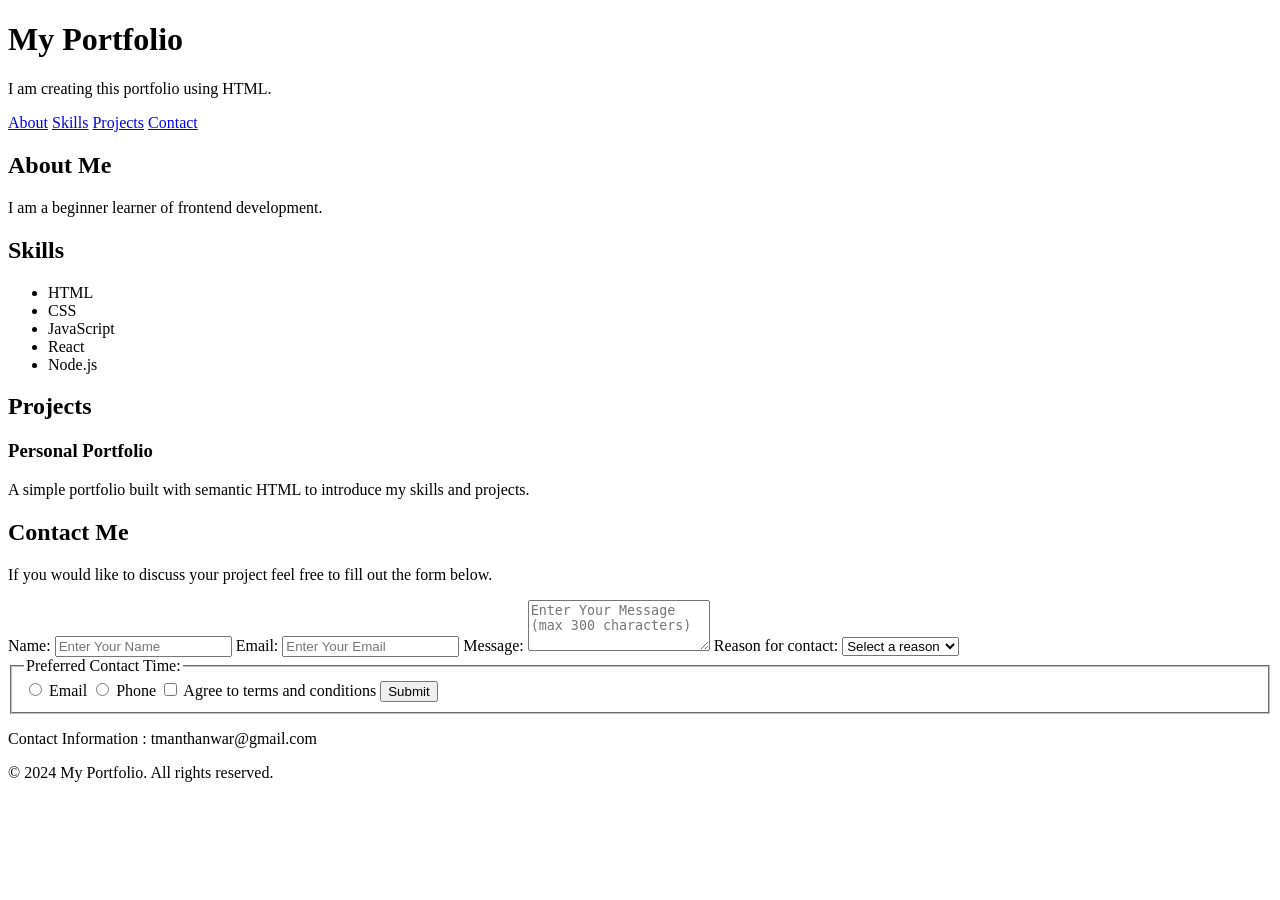
==== semantic.html @ 3df35e40 "Add HTML practice files - scaler course" ====
<!DOCTYPE html>
<html lang="en">
<head>
    <meta charset="UTF-8">
    <meta name="viewport" content="width=device-width, initial-scale=1.0">
    <link rel="stylesheet" href="style.css">
    <title>StackFolio</title>
</head>
<body>
    <header>
        <h1>My Portfolio</h1>
        <p>I am creating this portfolio using HTML.</p>
    </header>
    <nav>
            
                <a href="#about">About</a>
                <a href="#skills">Skills</a>
                <a href="#projects">Projects</a>
                <a href="#contact">Contact</a>
            
        </nav>
    <main>
        <section id="about" class="section-card">
            <h2>About Me</h2>
            <p>I am a beginner learner of frontend development.</p>
        </section>
        <section id="skills" class="section-card">
            <h2>Skills</h2>
            <ul>
                <li>HTML</li>
                <li>CSS</li>
                <li>JavaScript</li>
                <li>React </li>
                <li>Node.js</li>
            </ul>
        </section>

        <section id="projects" class="section-card">
            <h2>Projects</h2>
            <article>
                <h3>Personal Portfolio</h3>
                <p>A simple portfolio built with semantic HTML to introduce my skills and projects.</p>
            </article>
        </section>

        <section id="contact" class="section-card">
            <h2>Contact Me</h2>
            <p>
                If you would like to discuss your project 
                feel free to fill out the form below.
            </p>

            <form action="#" method="post">
                <label for="name">Name:</label>
                <input type="text" id="name" name="name" required placeholder="Enter Your Name">
                
                <label for="email">Email:</label>
                <input type="email" id="emails" name="email" required placeholder="Enter Your Email">
               
                <label for="message">Message:</label>
                <textarea id="message" name="message" required rows="3" maxlength="300" placeholder="Enter Your Message (max 300 characters)"></textarea>
               
                <label for="reason">Reason for contact:</label>
                <select id="reason" name="reason" required>
                    <option value="">Select a reason</option>
                    <option value="collaboration">Collaboration</option>
                    <option value="project">Project</option>
                    <option value="job">Job Opportunity</option>
                    <option value="general">General Inquiry</option>
                </select>
                <fieldset>
                    <legend>Preferred Contact Time:</legend>
                    <input type="radio" id="contact-email" name="contact-method" value="contact-email" required>
                    <label for="contact-email">Email</label>
                    <input type="radio" id="contact-phone" name="contact-method" value="contact-phone">
                    <label for="contact-phone">Phone</label>
                    <input type="checkbox" id="subscribe" name="subscribe">
                    <label for="subscribe">Agree to terms and conditions</label>
                    <button type="submit">Submit</button>
                </fieldset>                
            </form>
            
        </section>
    </main>
    <footer>
        <p>Contact Information : tmanthanwar@gmail.com</p>
        <p>&copy; 2024 My Portfolio. All rights reserved.</p>
    </footer>
</body>
</html>
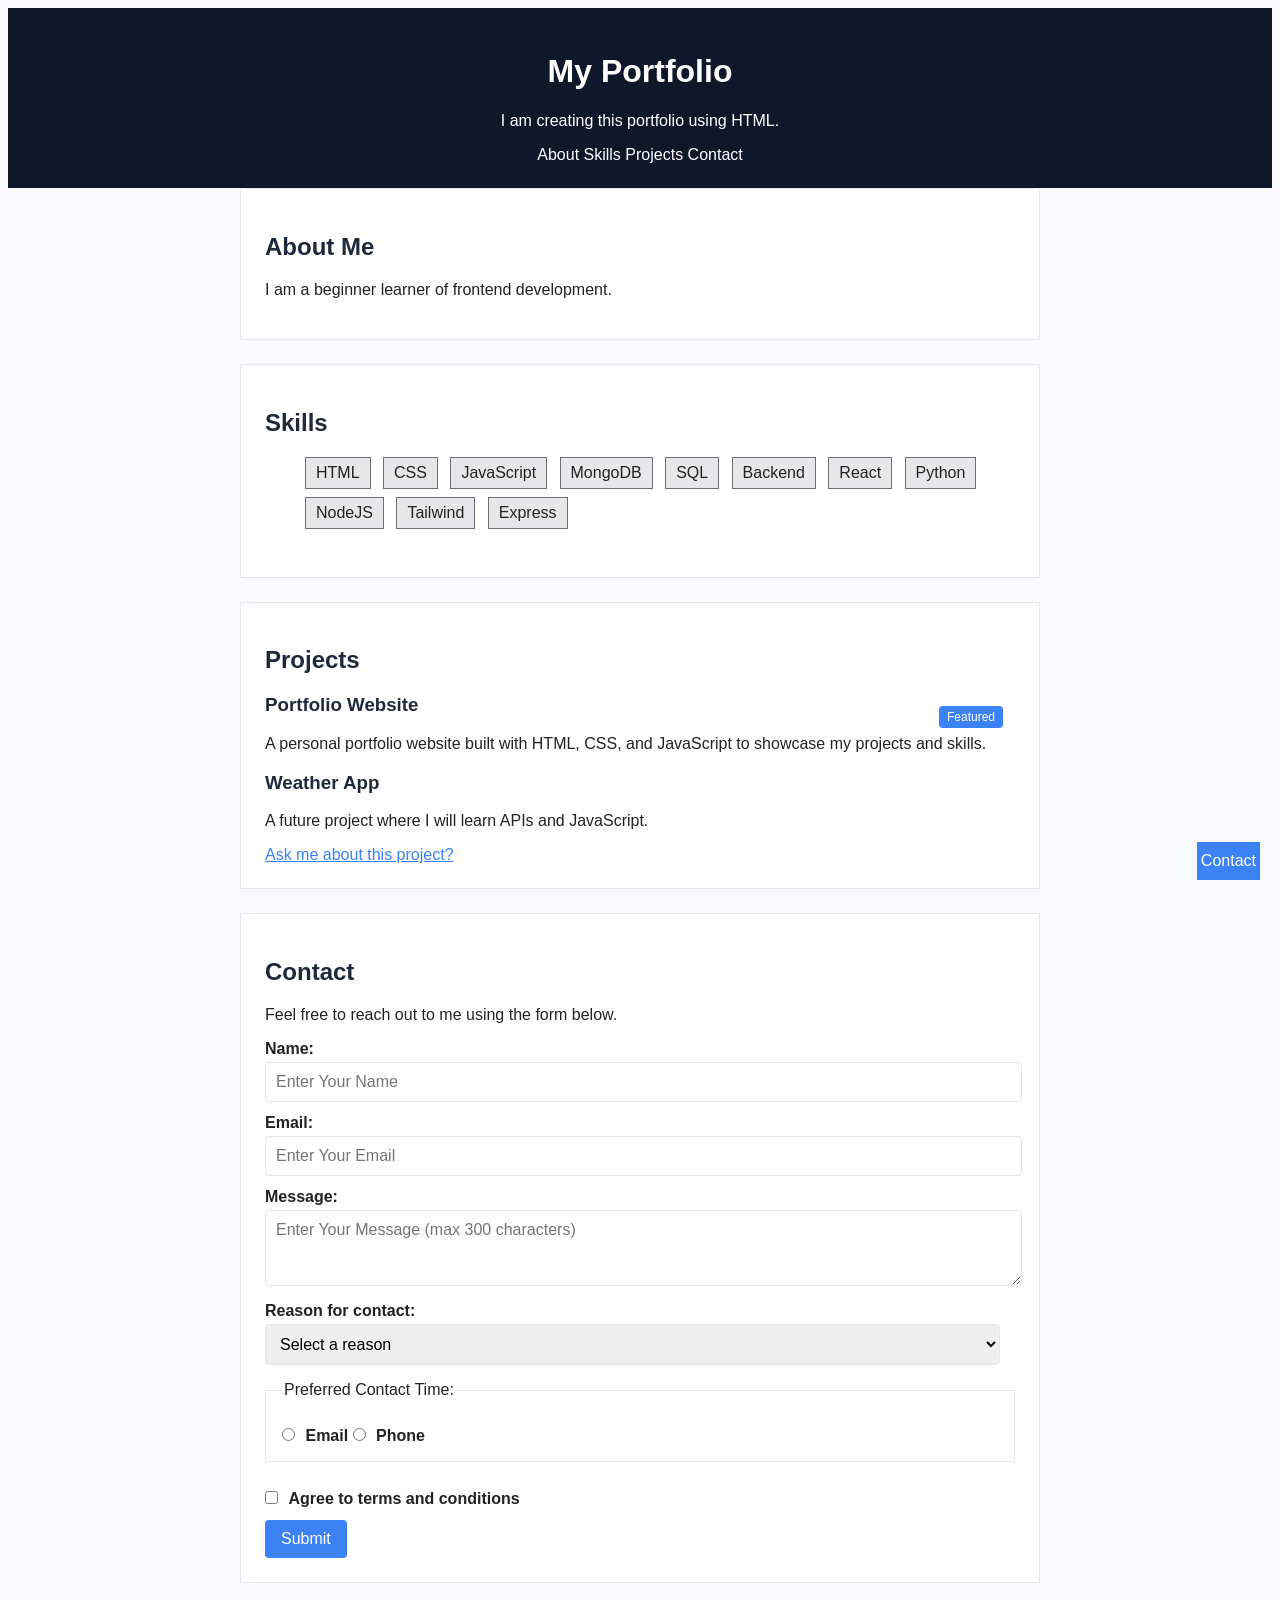
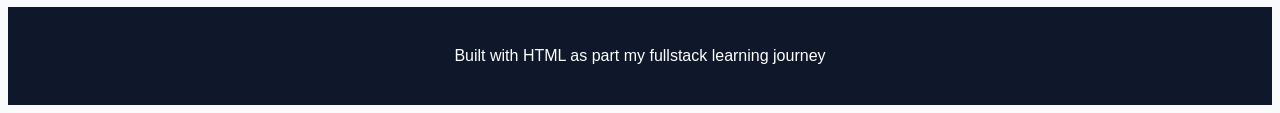
==== commit 1b9cda9e: "changes in html and apply css to that changes" ====
--- a/semantic.html
+++ b/semantic.html
@@ -7,11 +7,10 @@
     <title>StackFolio</title>
 </head>
 <body>
-    <header>
+    <header class="site-header">
         <h1>My Portfolio</h1>
         <p>I am creating this portfolio using HTML.</p>
-    </header>
-    <nav>
+        <nav>
             
                 <a href="#about">About</a>
                 <a href="#skills">Skills</a>
@@ -19,6 +18,8 @@
                 <a href="#contact">Contact</a>
             
         </nav>
+    </header>
+    
     <main>
         <section id="about" class="section-card">
             <h2>About Me</h2>
@@ -30,25 +31,38 @@
                 <li>HTML</li>
                 <li>CSS</li>
                 <li>JavaScript</li>
-                <li>React </li>
-                <li>Node.js</li>
+                <li>MongoDB</li>
+                <li>SQL</li>
+                <li>Backend</li>
+                <li>React</li>
+                <li>Python</li>
+                <li>NodeJS</li>
+                <li>Tailwind</li>
+                <li>Express</li>
             </ul>
         </section>
 
         <section id="projects" class="section-card">
             <h2>Projects</h2>
-            <article>
-                <h3>Personal Portfolio</h3>
-                <p>A simple portfolio built with semantic HTML to introduce my skills and projects.</p>
-            </article>
+            <div class="project-card">
+                <article class="project-card featured-project">
+                    <span class="project-status">Featured</span>
+                    <h3>Portfolio Website</h3>
+                    <p>A personal portfolio website built with HTML, CSS, and JavaScript to showcase my projects and skills.</p>
+                </article>
+
+                <article class="project-card featured-project">
+                    <h3>Weather App</h3>
+                    <p>A future project where I will learn APIs and JavaScript.</p>
+                    <a href="#contact">Ask me about this project?</a>
+                </article>
+            </div>
         </section>
 
         <section id="contact" class="section-card">
-            <h2>Contact Me</h2>
-            <p>
-                If you would like to discuss your project 
-                feel free to fill out the form below.
-            </p>
+            <h2>Contact</h2>
+
+            <p>Feel free to reach out to me using the form below.</p>
 
             <form action="#" method="post">
                 <label for="name">Name:</label>
@@ -74,17 +88,18 @@
                     <label for="contact-email">Email</label>
                     <input type="radio" id="contact-phone" name="contact-method" value="contact-phone">
                     <label for="contact-phone">Phone</label>
-                    <input type="checkbox" id="subscribe" name="subscribe">
-                    <label for="subscribe">Agree to terms and conditions</label>
-                    <button type="submit">Submit</button>
-                </fieldset>                
+                </fieldset>  
+                <input type="checkbox" id="subscribe" name="subscribe">
+                <label for="subscribe">Agree to terms and conditions</label>
+                <button type="submit">Submit</button>              
             </form>
             
         </section>
     </main>
     <footer>
-        <p>Contact Information : tmanthanwar@gmail.com</p>
-        <p>&copy; 2024 My Portfolio. All rights reserved.</p>
+        <p>Built with HTML as part my fullstack learning journey</p>
     </footer>
+
+    <a href="#contact" class="floating-contact">Contact</a>
 </body>
 </html>
--- a/style.css
+++ b/style.css
@@ -0,0 +1,133 @@
+body {
+    font-family: Arial, Helvetica, sans-serif;
+    color: #222222;
+    background-color: #F8FAFC;
+}
+
+main {
+    max-width: 800px;
+    margin: 0 auto;
+    padding: 0 16px;
+}
+
+.site-header {
+    position: sticky;
+    top: 0;
+}
+
+header, footer {
+    background-color: #0F172A;
+    color: #FFFFFF;
+    text-align: center;
+    padding: 24px;
+}
+
+header h1, footer p {
+    color: #FFFFFF;
+}
+
+h1,h2,h3 {
+    color: #1E293B;
+}
+
+a {
+    color: #3B82F6;
+}
+
+nav a {
+    color: #FFFFFF;
+    text-decoration: none;
+}
+
+.section-card {
+    background-color: #FFFFFF;
+    border: 1px solid #e3e6ec;
+    padding: 24px;
+    margin-bottom: 24px;
+}
+
+span.project-status {
+    display: inline-block;
+    background-color: #3B82F6;
+    color: #FFFFFF;
+    padding: 4px 8px;
+    border-radius: 4px;
+    font-size: 12px;
+    margin-bottom: 8px;
+}
+label {
+    display: block;
+    margin-top: 12px;
+    font-weight: bold;
+}
+
+input, select, textarea {
+    width: 98%;
+    padding: 10px;
+    margin-top: 4px;
+    border: 1px solid #e3e6ec;
+    border-radius: 4px;
+    font : inherit;
+}
+
+input[type="radio"], input[type="checkbox"] {
+    width: auto;
+    padding: 0;
+    margin: 12px 6px 0 0;
+}
+
+input[type="radio"] + label, input[type="checkbox"] + label {
+    display: inline-block;
+}
+
+fieldset {
+    border: 1px solid #e3e6ec;
+    padding: 16px;
+    margin: 16px 0;
+}
+
+button {
+    display: block;
+    background-color: #3B82F6;
+    color: #FFFFFF;
+    border: none;
+    padding: 10px 16px;
+    margin-top: 12px;
+    cursor: pointer;
+    font-size: 16px;
+    font-family: inherit;
+    border-radius: 4px;
+}
+
+#skills li {
+    display: inline-block;
+    margin-right: 8px;
+    margin-bottom: 8px;
+    padding: 6px 10px;
+    background-color: #e5e7e9;
+    border: 1px solid #6b6e74;
+}
+
+.featured-project{
+    position: relative;
+}
+
+.project-status{
+    position: absolute;
+    top: 12px;
+    right: 12px;
+    padding: 4px 8px;
+    background-color: #3B82F6;
+    color: #FFFFFF;
+    font-size: 12px;
+}
+
+.floating-contact {
+    position: fixed;
+    bottom: 20px;
+    right: 20px;
+    padding: 10px 4px;
+    background-color: #3B82F6;
+    color: #FFFFFF;
+    text-decoration: none;
+}
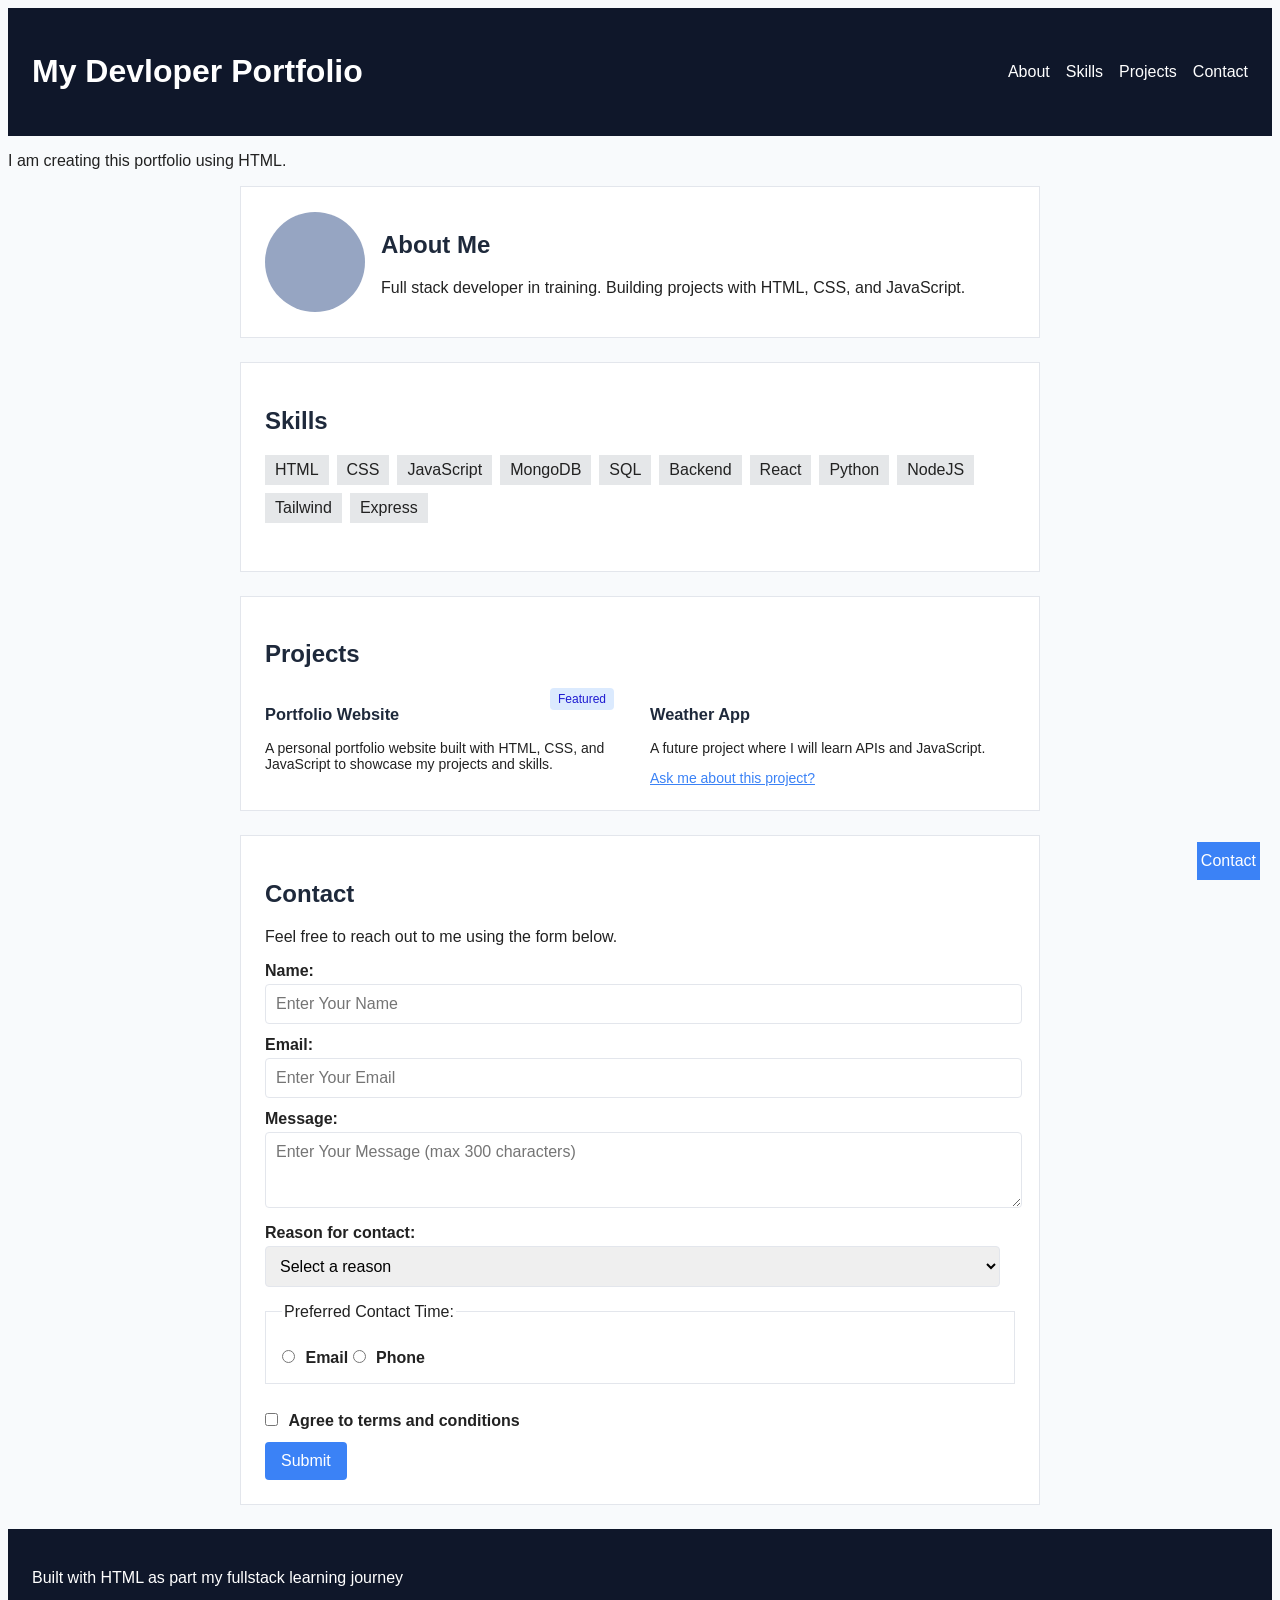
==== commit 2e2364a9: "practicing display flex on header and skills" ====
--- a/semantic.html
+++ b/semantic.html
@@ -8,8 +8,8 @@
 </head>
 <body>
     <header class="site-header">
-        <h1>My Portfolio</h1>
-        <p>I am creating this portfolio using HTML.</p>
+        <h1>My Devloper Portfolio</h1>
+       
         <nav>
             
                 <a href="#about">About</a>
@@ -19,15 +19,20 @@
             
         </nav>
     </header>
-    
+    <p>I am creating this portfolio using HTML.</p>
     <main>
         <section id="about" class="section-card">
-            <h2>About Me</h2>
-            <p>I am a beginner learner of frontend development.</p>
+            <div class="profile-info">
+                <div class="profile-avatar"></div>
+                <div class="profile-details">
+                    <h2>About Me</h2>
+                    <p>Full stack developer in training. Building projects with HTML, CSS, and JavaScript.</p>
+                </div>
+            </div>
         </section>
         <section id="skills" class="section-card">
             <h2>Skills</h2>
-            <ul>
+            <ul class="skills-list">
                 <li>HTML</li>
                 <li>CSS</li>
                 <li>JavaScript</li>
@@ -44,7 +49,7 @@
 
         <section id="projects" class="section-card">
             <h2>Projects</h2>
-            <div class="project-card">
+            <div class="project-grid">
                 <article class="project-card featured-project">
                     <span class="project-status">Featured</span>
                     <h3>Portfolio Website</h3>
--- a/style.css
+++ b/style.css
@@ -18,8 +18,14 @@
 header, footer {
     background-color: #0F172A;
     color: #FFFFFF;
-    text-align: center;
+    /* text-align: center; */
     padding: 24px;
+}
+
+header {
+    display: flex;
+    justify-content: space-between;
+    align-items: center;
 }
 
 header h1, footer p {
@@ -34,6 +40,11 @@
     color: #3B82F6;
 }
 
+nav {
+    display: flex;
+    gap: 16px;  
+}
+
 nav a {
     color: #FFFFFF;
     text-decoration: none;
@@ -46,10 +57,24 @@
     margin-bottom: 24px;
 }
 
+.profile-info {
+    display: flex;
+    align-items: center;
+    gap: 16px;
+}
+
+.profile-avatar {
+    width: 100px;
+    height: 100px;
+    border-radius: 50%;
+    background-color: #96a5c2;
+}
 span.project-status {
+    position: absolute;
+    right: 16px;
     display: inline-block;
-    background-color: #3B82F6;
-    color: #FFFFFF;
+    background-color: #dbeafe;
+    color: #1e1bd1;
     padding: 4px 8px;
     border-radius: 4px;
     font-size: 12px;
@@ -100,26 +125,36 @@
 }
 
 #skills li {
-    display: inline-block;
+    /* display: inline-block; */
     margin-right: 8px;
     margin-bottom: 8px;
     padding: 6px 10px;
     background-color: #e5e7e9;
-    border: 1px solid #6b6e74;
+    /* border: 1px solid #6b6e74; */
+}
+
+.skills-list {
+    display: flex;
+    flex-wrap: wrap;
+    /* gap: 10px; */
+    list-style-type: none;
+    padding-left: 0;
+}
+
+.project-grid {
+    display: flex;
+    /* flex-wrap: wrap; */
+    gap: 20px;
+    margin-top: 20px;
+}
+
+.project-grid .project-card {
+    flex: 1;
 }
 
 .featured-project{
     position: relative;
-}
-
-.project-status{
-    position: absolute;
-    top: 12px;
-    right: 12px;
-    padding: 4px 8px;
-    background-color: #3B82F6;
-    color: #FFFFFF;
-    font-size: 12px;
+    font-size: 14px;
 }
 
 .floating-contact {
